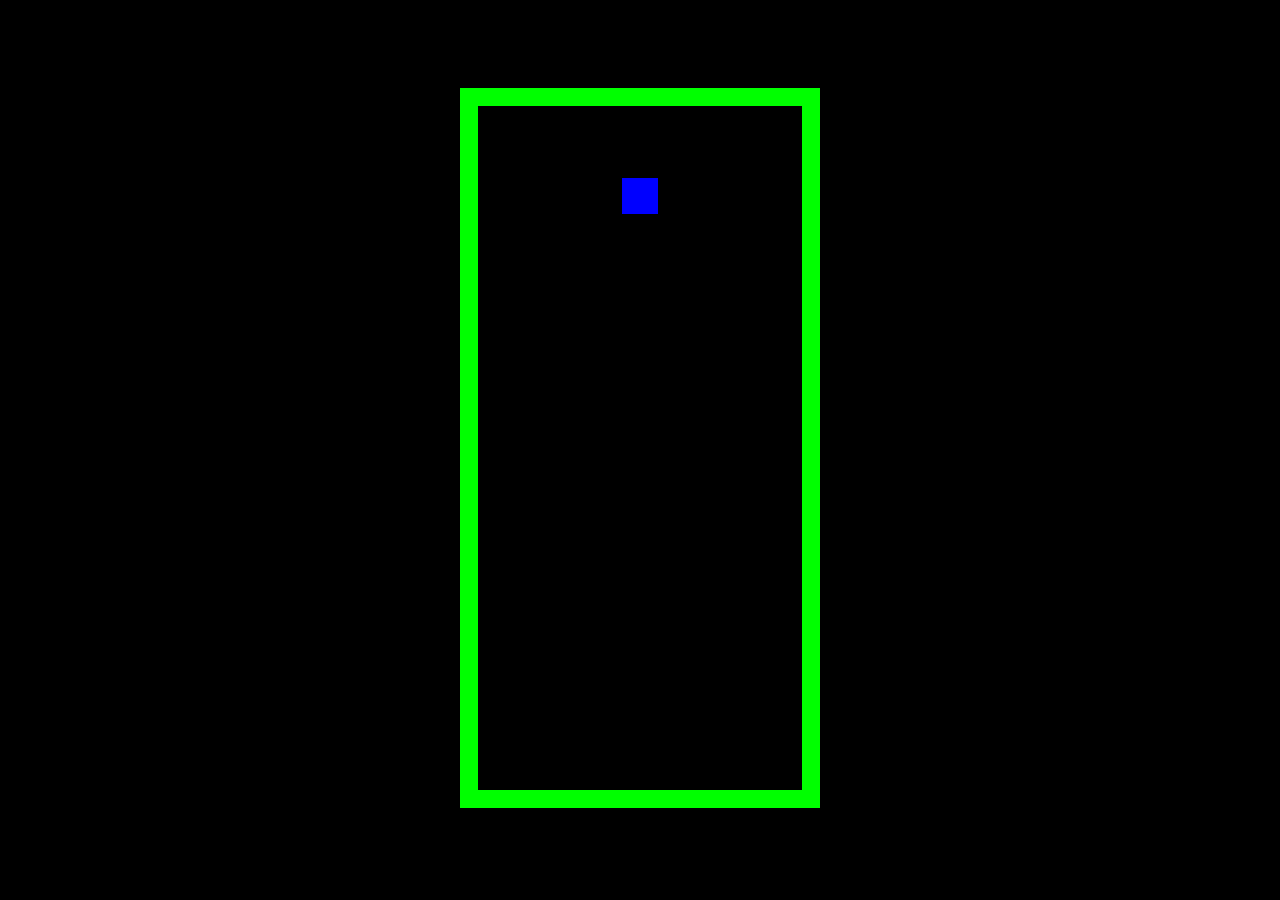
==== index.html @ 38f4639c "dumb for this" ====
<!DOCTYPE html>
<html lang="en">

<head>
    <meta charset="UTF-8">
    <meta http-equiv="X-UA-Compatible" content="IE=edge">
    <meta name="viewport" content="width=device-width, initial-scale=1.0">
    <link rel="stylesheet" href="style.css">
    <script src="script.js" defer></script>
    <title>Tetris</title>
</head>

<body>
    <main>
        <canvas id="game"></canvas>
    </main>
</body>

</html>
---- style.css ----
body {
    display: flex;
    justify-content: center;
    align-items: center;
    margin: 0px;
    color: green;
    background-color: black;
    height: 100vh;
}

#game {
    background-color: black;
    height: 80vh;
}
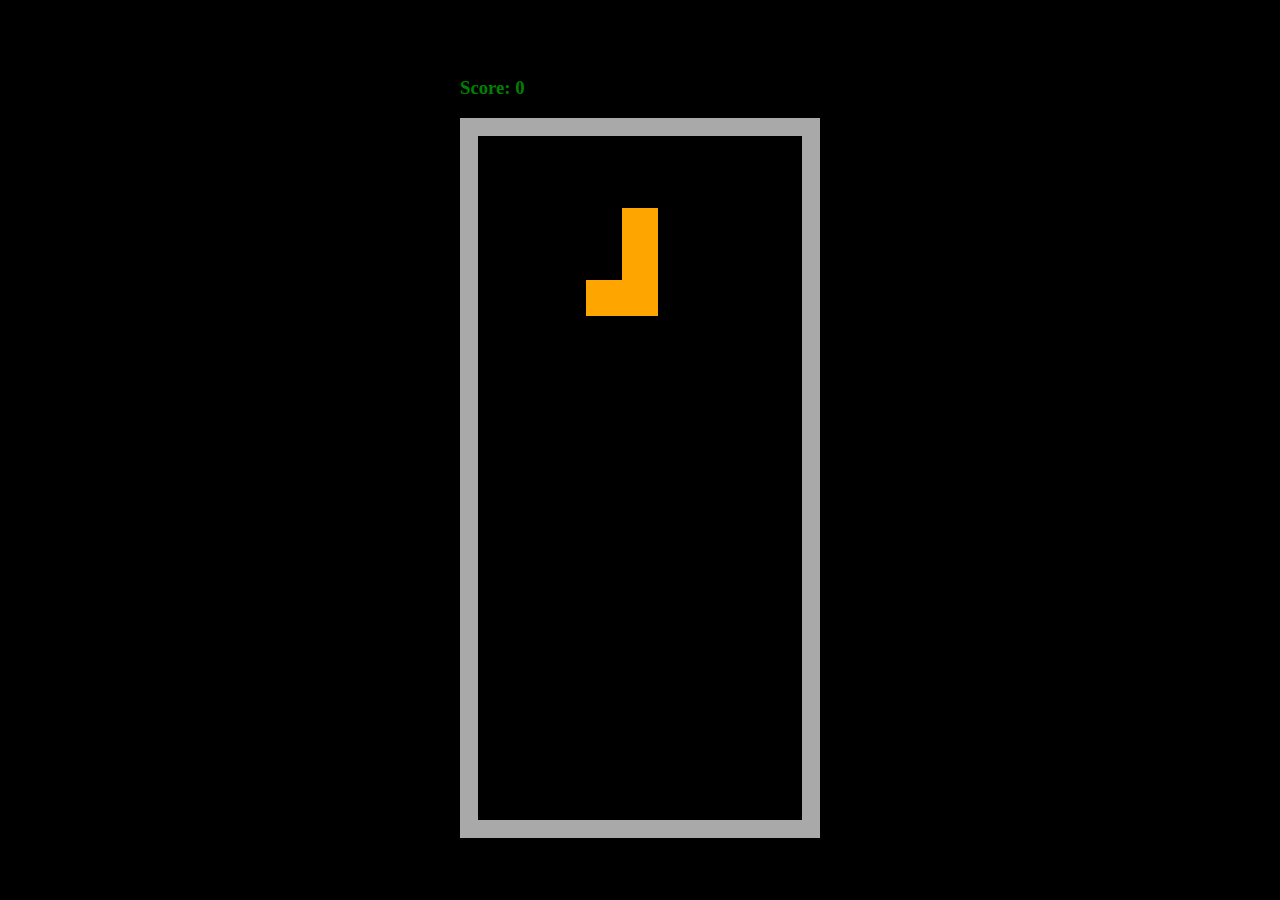
==== commit 7b5a83cf: "scores" ====
--- a/index.html
+++ b/index.html
@@ -12,6 +12,7 @@
 
 <body>
     <main>
+        <h3 id="score">Score: 0</h3>
         <canvas id="game"></canvas>
     </main>
 </body>
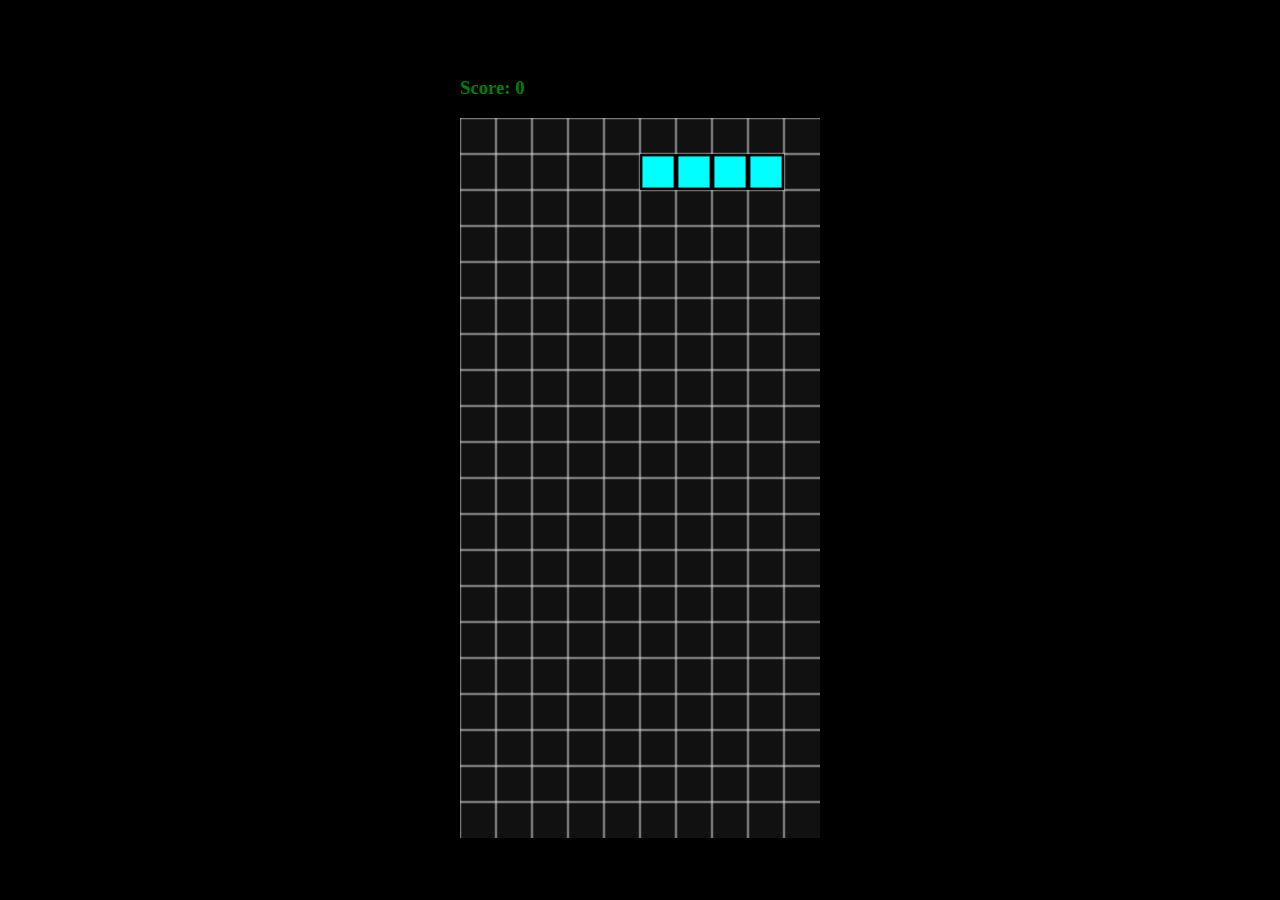
==== commit 3da75d28: "big update comin" ====
--- a/index.html
+++ b/index.html
@@ -1,20 +1,20 @@
 <!DOCTYPE html>
 <html lang="en">
+  <head>
+    <meta charset="UTF-8" />
+    <meta http-equiv="X-UA-Compatible" content="IE=edge" />
+    <meta name="viewport" content="width=device-width, initial-scale=1.0" />
+    <link rel="stylesheet" href="style.css" />
+    <script src="controller.js" defer></script>
+    <script src="render.js" defer></script>
+    <script src="game.js" defer></script>
+    <title>Tetris</title>
+  </head>
 
-<head>
-    <meta charset="UTF-8">
-    <meta http-equiv="X-UA-Compatible" content="IE=edge">
-    <meta name="viewport" content="width=device-width, initial-scale=1.0">
-    <link rel="stylesheet" href="style.css">
-    <script src="script.js" defer></script>
-    <title>Tetris</title>
-</head>
-
-<body>
+  <body>
     <main>
-        <h3 id="score">Score: 0</h3>
-        <canvas id="game"></canvas>
+      <h3 id="score">Score: 0</h3>
+      <canvas id="game"></canvas>
     </main>
-</body>
-
-</html>+  </body>
+</html>
--- a/style.css
+++ b/style.css
@@ -1,14 +1,14 @@
 body {
-    display: flex;
-    justify-content: center;
-    align-items: center;
-    margin: 0px;
-    color: green;
-    background-color: black;
-    height: 100vh;
+  display: flex;
+  justify-content: center;
+  align-items: center;
+  margin: 0px;
+  color: green;
+  background-color: black;
+  height: 100vh;
 }
 
 #game {
-    background-color: black;
-    height: 80vh;
-}+  background-color: black;
+  height: 80vh;
+}
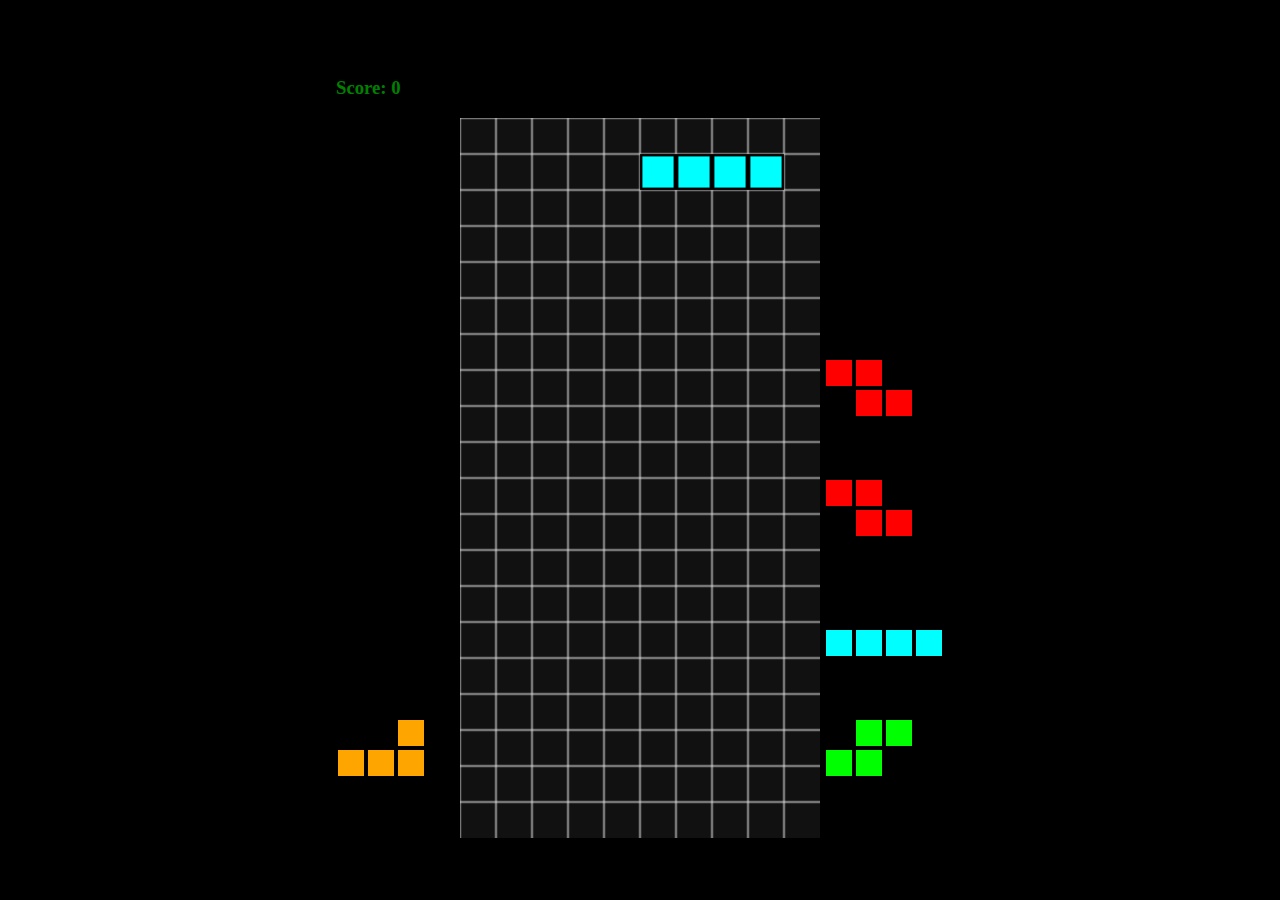
==== commit 111fa7c3: "hold and next mayb" ====
--- a/index.html
+++ b/index.html
@@ -14,7 +14,9 @@
   <body>
     <main>
       <h3 id="score">Score: 0</h3>
+      <canvas id="hold"></canvas>
       <canvas id="game"></canvas>
+      <canvas id="next"></canvas>
     </main>
   </body>
 </html>
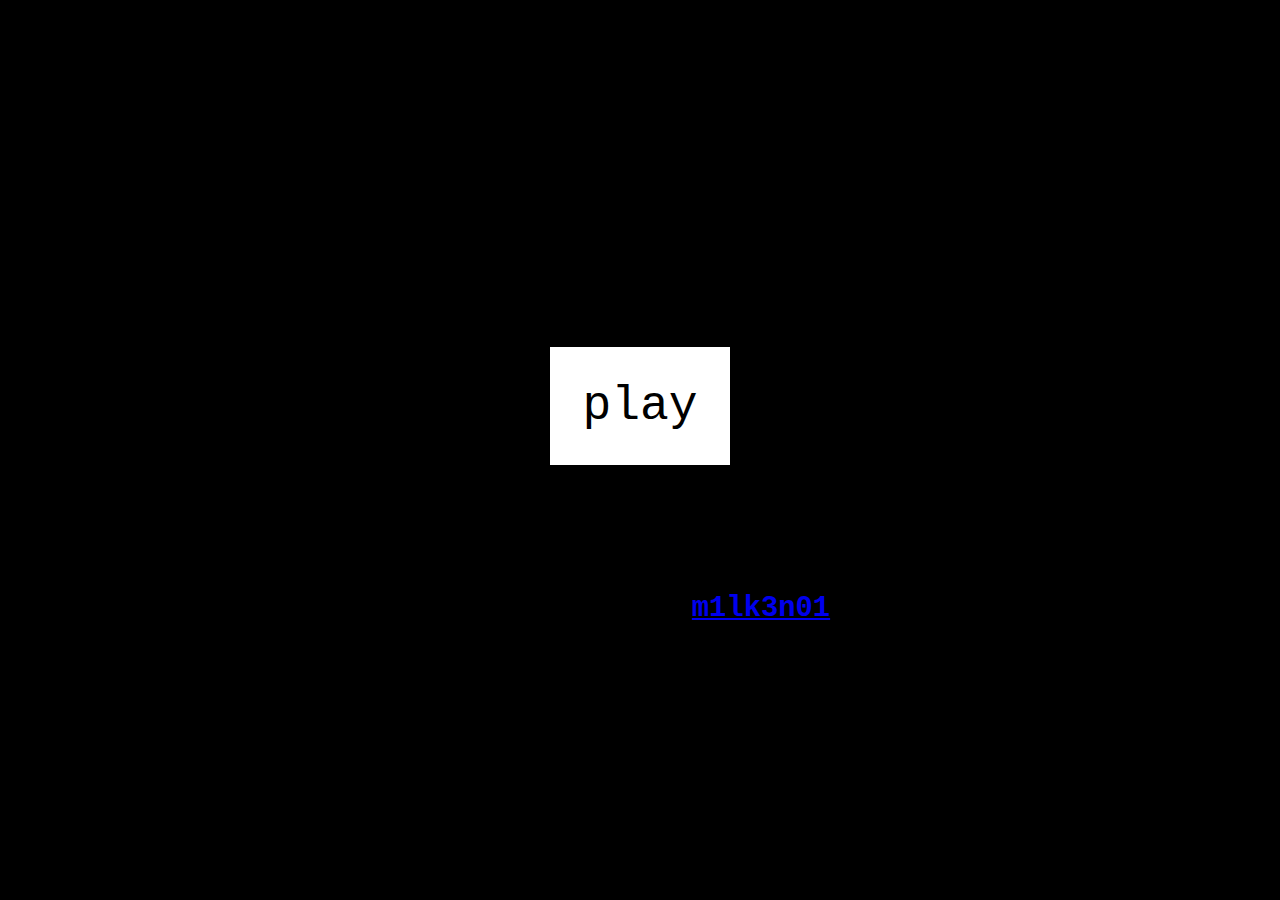
==== commit ed8f884f: "tweaks n main menu" ====
--- a/index.html
+++ b/index.html
@@ -5,18 +5,25 @@
     <meta http-equiv="X-UA-Compatible" content="IE=edge" />
     <meta name="viewport" content="width=device-width, initial-scale=1.0" />
     <link rel="stylesheet" href="style.css" />
-    <script src="controller.js" defer></script>
-    <script src="render.js" defer></script>
-    <script src="game.js" defer></script>
     <title>Tetris</title>
   </head>
 
   <body>
-    <main>
-      <h3 id="score">Score: 0</h3>
-      <canvas id="hold"></canvas>
-      <canvas id="game"></canvas>
-      <canvas id="next"></canvas>
-    </main>
+    <div class="wrapper">
+      <h1>Tetris</h1>
+      <a href="game.html" id="play" class="button">play</a>
+      <h2>High score: 0</h2>
+      <details>
+        <summary>Controls</summary>
+        <ul>
+          <li>[Left Arrow], [Right Arrow] - left and right movement</li>
+          <li>[Down Arrow] - down movement</li>
+          <li>[Up Arrow] - clockwise rotate</li>
+          <li>[Space] - fast place</li>
+          <li>[C] - hold piece</li>
+        </ul>
+      </details>
+      <h2>Developed by: <a href="https://github.com/M1lken01">m1lk3n01</a></h2>
+    </div>
   </body>
 </html>
--- a/style.css
+++ b/style.css
@@ -1,14 +1,40 @@
 body {
+  font-family: 'Courier New', Courier, monospace;
+  font-size: 1.2rem;
+  display: flex;
+  margin: 0px;
+  background-color: black;
+  height: 100svh;
+}
+
+.wrapper {
+  flex: 1;
+  display: flex;
+  flex-direction: column;
+  justify-content: center;
+  align-items: center;
+}
+
+#game-container {
   display: flex;
   justify-content: center;
-  align-items: center;
-  margin: 0px;
-  color: green;
-  background-color: black;
-  height: 100vh;
+  align-items: flex-start;
+  gap: 2rem;
 }
 
 #game {
   background-color: black;
-  height: 80vh;
+  height: 80svh;
 }
+
+.button,
+button {
+  padding: 2rem;
+  background-color: #fff;
+  color: #000;
+  text-decoration: none;
+}
+
+#play {
+  font-size: 3rem;
+}
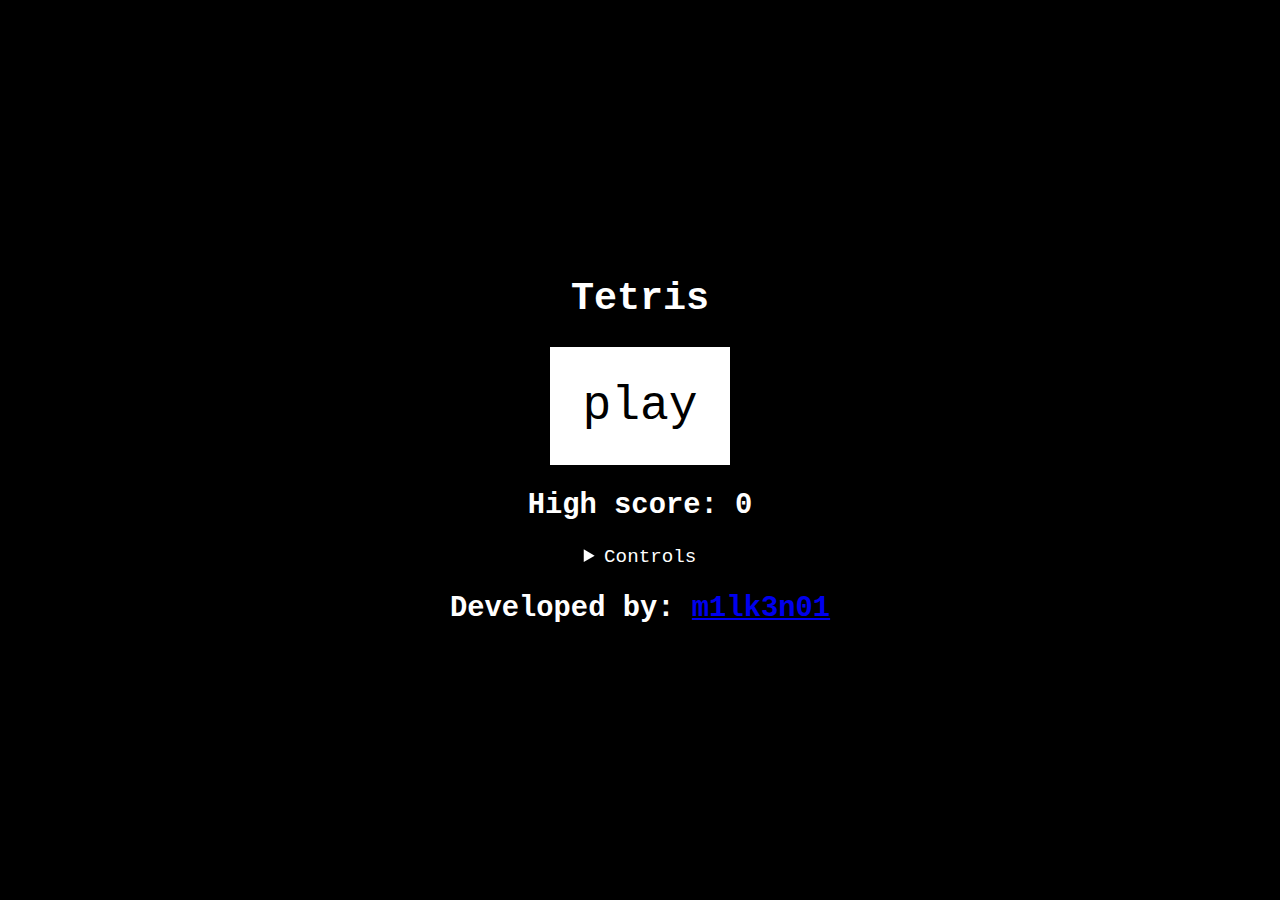
==== commit a81cc815: "sound" ====
--- a/index.html
+++ b/index.html
@@ -12,7 +12,7 @@
     <div class="wrapper">
       <h1>Tetris</h1>
       <a href="game.html" id="play" class="button">play</a>
-      <h2>High score: 0</h2>
+      <h2 id="high-score">High score: <span>0</span></h2>
       <details>
         <summary>Controls</summary>
         <ul>
@@ -25,5 +25,8 @@
       </details>
       <h2>Developed by: <a href="https://github.com/M1lken01">m1lk3n01</a></h2>
     </div>
+    <script>
+      document.querySelector('#high-score span').innerHTML = localStorage.getItem('highscore') || 0;
+    </script>
   </body>
 </html>
--- a/style.css
+++ b/style.css
@@ -1,4 +1,5 @@
 body {
+  color: #fff;
   font-family: 'Courier New', Courier, monospace;
   font-size: 1.2rem;
   display: flex;
